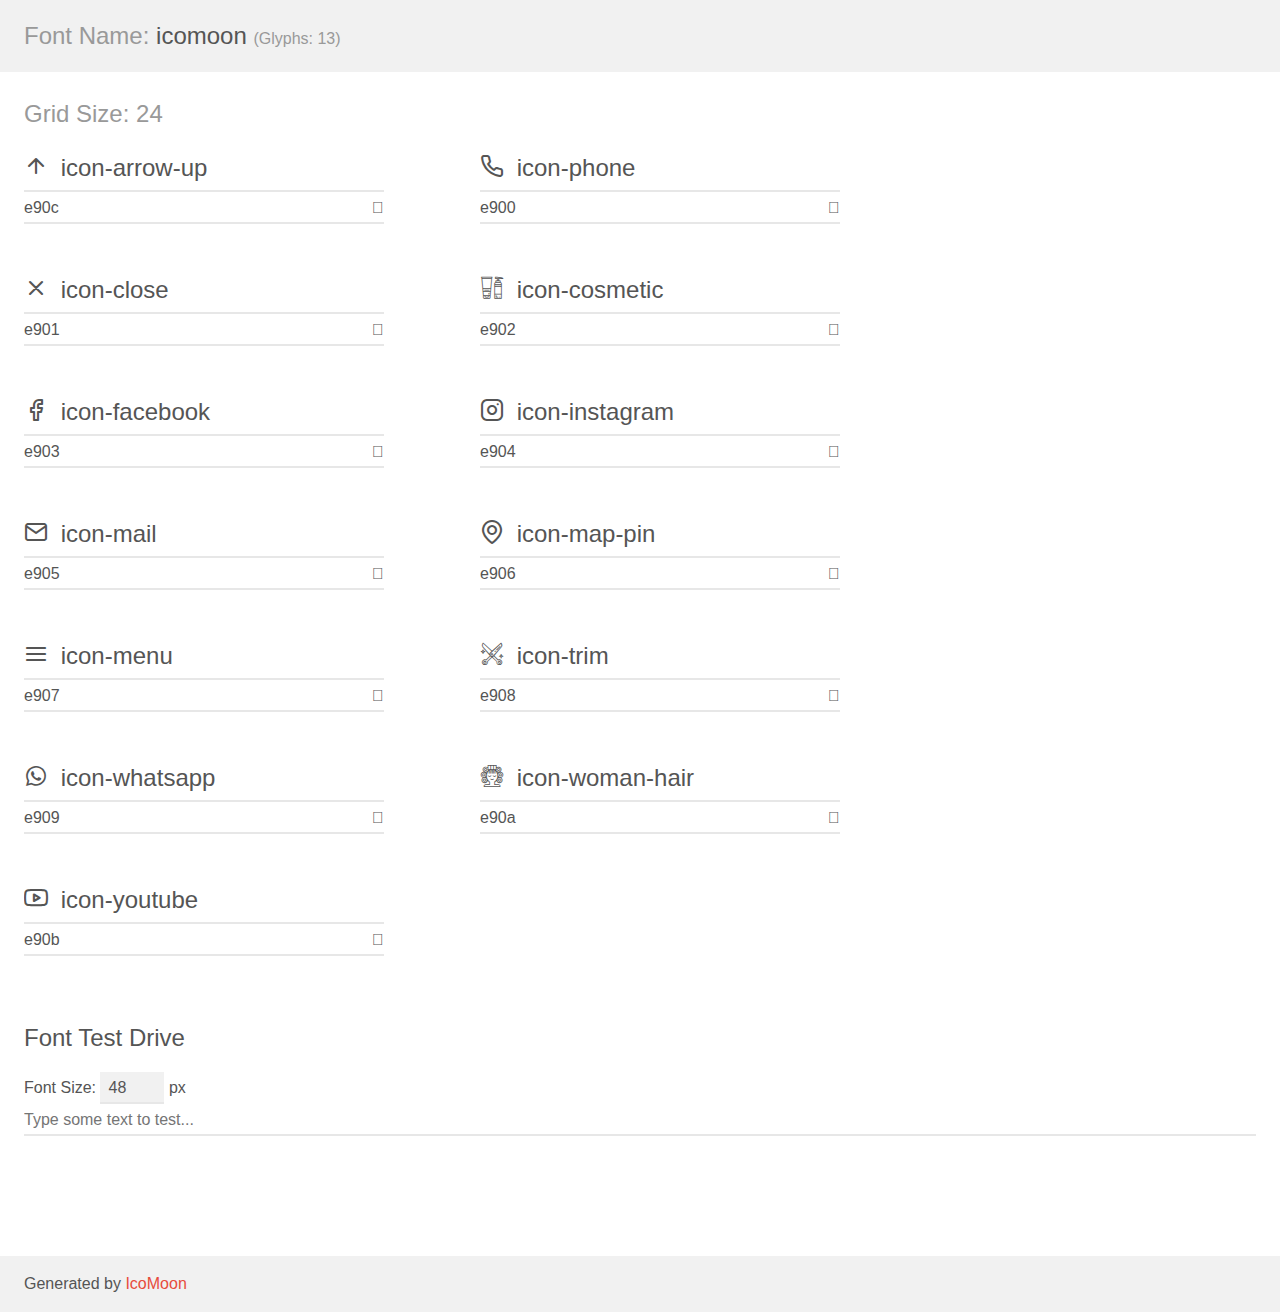
==== assets/fonts/demo.html @ 47280e42 "Add files via upload" ====
<!doctype html>
<html>
<head>
    <meta charset="utf-8">
    <title>IcoMoon Demo</title>
    <meta name="description" content="An Icon Font Generated By IcoMoon.io">
    <meta name="viewport" content="width=device-width, initial-scale=1">
    <link rel="stylesheet" href="demo-files/demo.css">
    <link rel="stylesheet" href="style.css"></head>
<body>
    <div class="bgc1 clearfix">
        <h1 class="mhmm mvm"><span class="fgc1">Font Name:</span> icomoon <small class="fgc1">(Glyphs:&nbsp;13)</small></h1>
    </div>
    <div class="clearfix mhl ptl">
        <h1 class="mvm mtn fgc1">Grid Size: 24</h1>
        <div class="glyph fs1">
            <div class="clearfix bshadow0 pbs">
                <span class="icon-arrow-up"></span>
                <span class="mls"> icon-arrow-up</span>
            </div>
            <fieldset class="fs0 size1of1 clearfix hidden-false">
                <input type="text" readonly value="e90c" class="unit size1of2" />
                <input type="text" maxlength="1" readonly value="&#xe90c;" class="unitRight size1of2 talign-right" />
            </fieldset>
            <div class="fs0 bshadow0 clearfix hidden-true">
                <span class="unit pvs fgc1">liga: </span>
                <input type="text" readonly value="" class="liga unitRight" />
            </div>
        </div>
        <div class="glyph fs1">
            <div class="clearfix bshadow0 pbs">
                <span class="icon-phone"></span>
                <span class="mls"> icon-phone</span>
            </div>
            <fieldset class="fs0 size1of1 clearfix hidden-false">
                <input type="text" readonly value="e900" class="unit size1of2" />
                <input type="text" maxlength="1" readonly value="&#xe900;" class="unitRight size1of2 talign-right" />
            </fieldset>
            <div class="fs0 bshadow0 clearfix hidden-true">
                <span class="unit pvs fgc1">liga: </span>
                <input type="text" readonly value="" class="liga unitRight" />
            </div>
        </div>
        <div class="glyph fs1">
            <div class="clearfix bshadow0 pbs">
                <span class="icon-close"></span>
                <span class="mls"> icon-close</span>
            </div>
            <fieldset class="fs0 size1of1 clearfix hidden-false">
                <input type="text" readonly value="e901" class="unit size1of2" />
                <input type="text" maxlength="1" readonly value="&#xe901;" class="unitRight size1of2 talign-right" />
            </fieldset>
            <div class="fs0 bshadow0 clearfix hidden-true">
                <span class="unit pvs fgc1">liga: </span>
                <input type="text" readonly value="" class="liga unitRight" />
            </div>
        </div>
        <div class="glyph fs1">
            <div class="clearfix bshadow0 pbs">
                <span class="icon-cosmetic"></span>
                <span class="mls"> icon-cosmetic</span>
            </div>
            <fieldset class="fs0 size1of1 clearfix hidden-false">
                <input type="text" readonly value="e902" class="unit size1of2" />
                <input type="text" maxlength="1" readonly value="&#xe902;" class="unitRight size1of2 talign-right" />
            </fieldset>
            <div class="fs0 bshadow0 clearfix hidden-true">
                <span class="unit pvs fgc1">liga: </span>
                <input type="text" readonly value="" class="liga unitRight" />
            </div>
        </div>
        <div class="glyph fs1">
            <div class="clearfix bshadow0 pbs">
                <span class="icon-facebook"></span>
                <span class="mls"> icon-facebook</span>
            </div>
            <fieldset class="fs0 size1of1 clearfix hidden-false">
                <input type="text" readonly value="e903" class="unit size1of2" />
                <input type="text" maxlength="1" readonly value="&#xe903;" class="unitRight size1of2 talign-right" />
            </fieldset>
            <div class="fs0 bshadow0 clearfix hidden-true">
                <span class="unit pvs fgc1">liga: </span>
                <input type="text" readonly value="" class="liga unitRight" />
            </div>
        </div>
        <div class="glyph fs1">
            <div class="clearfix bshadow0 pbs">
                <span class="icon-instagram"></span>
                <span class="mls"> icon-instagram</span>
            </div>
            <fieldset class="fs0 size1of1 clearfix hidden-false">
                <input type="text" readonly value="e904" class="unit size1of2" />
                <input type="text" maxlength="1" readonly value="&#xe904;" class="unitRight size1of2 talign-right" />
            </fieldset>
            <div class="fs0 bshadow0 clearfix hidden-true">
                <span class="unit pvs fgc1">liga: </span>
                <input type="text" readonly value="" class="liga unitRight" />
            </div>
        </div>
        <div class="glyph fs1">
            <div class="clearfix bshadow0 pbs">
                <span class="icon-mail"></span>
                <span class="mls"> icon-mail</span>
            </div>
            <fieldset class="fs0 size1of1 clearfix hidden-false">
                <input type="text" readonly value="e905" class="unit size1of2" />
                <input type="text" maxlength="1" readonly value="&#xe905;" class="unitRight size1of2 talign-right" />
            </fieldset>
            <div class="fs0 bshadow0 clearfix hidden-true">
                <span class="unit pvs fgc1">liga: </span>
                <input type="text" readonly value="" class="liga unitRight" />
            </div>
        </div>
        <div class="glyph fs1">
            <div class="clearfix bshadow0 pbs">
                <span class="icon-map-pin"></span>
                <span class="mls"> icon-map-pin</span>
            </div>
            <fieldset class="fs0 size1of1 clearfix hidden-false">
                <input type="text" readonly value="e906" class="unit size1of2" />
                <input type="text" maxlength="1" readonly value="&#xe906;" class="unitRight size1of2 talign-right" />
            </fieldset>
            <div class="fs0 bshadow0 clearfix hidden-true">
                <span class="unit pvs fgc1">liga: </span>
                <input type="text" readonly value="" class="liga unitRight" />
            </div>
        </div>
        <div class="glyph fs1">
            <div class="clearfix bshadow0 pbs">
                <span class="icon-menu"></span>
                <span class="mls"> icon-menu</span>
            </div>
            <fieldset class="fs0 size1of1 clearfix hidden-false">
                <input type="text" readonly value="e907" class="unit size1of2" />
                <input type="text" maxlength="1" readonly value="&#xe907;" class="unitRight size1of2 talign-right" />
            </fieldset>
            <div class="fs0 bshadow0 clearfix hidden-true">
                <span class="unit pvs fgc1">liga: </span>
                <input type="text" readonly value="" class="liga unitRight" />
            </div>
        </div>
        <div class="glyph fs1">
            <div class="clearfix bshadow0 pbs">
                <span class="icon-trim"></span>
                <span class="mls"> icon-trim</span>
            </div>
            <fieldset class="fs0 size1of1 clearfix hidden-false">
                <input type="text" readonly value="e908" class="unit size1of2" />
                <input type="text" maxlength="1" readonly value="&#xe908;" class="unitRight size1of2 talign-right" />
            </fieldset>
            <div class="fs0 bshadow0 clearfix hidden-true">
                <span class="unit pvs fgc1">liga: </span>
                <input type="text" readonly value="" class="liga unitRight" />
            </div>
        </div>
        <div class="glyph fs1">
            <div class="clearfix bshadow0 pbs">
                <span class="icon-whatsapp"></span>
                <span class="mls"> icon-whatsapp</span>
            </div>
            <fieldset class="fs0 size1of1 clearfix hidden-false">
                <input type="text" readonly value="e909" class="unit size1of2" />
                <input type="text" maxlength="1" readonly value="&#xe909;" class="unitRight size1of2 talign-right" />
            </fieldset>
            <div class="fs0 bshadow0 clearfix hidden-true">
                <span class="unit pvs fgc1">liga: </span>
                <input type="text" readonly value="" class="liga unitRight" />
            </div>
        </div>
        <div class="glyph fs1">
            <div class="clearfix bshadow0 pbs">
                <span class="icon-woman-hair"></span>
                <span class="mls"> icon-woman-hair</span>
            </div>
            <fieldset class="fs0 size1of1 clearfix hidden-false">
                <input type="text" readonly value="e90a" class="unit size1of2" />
                <input type="text" maxlength="1" readonly value="&#xe90a;" class="unitRight size1of2 talign-right" />
            </fieldset>
            <div class="fs0 bshadow0 clearfix hidden-true">
                <span class="unit pvs fgc1">liga: </span>
                <input type="text" readonly value="" class="liga unitRight" />
            </div>
        </div>
        <div class="glyph fs1">
            <div class="clearfix bshadow0 pbs">
                <span class="icon-youtube"></span>
                <span class="mls"> icon-youtube</span>
            </div>
            <fieldset class="fs0 size1of1 clearfix hidden-false">
                <input type="text" readonly value="e90b" class="unit size1of2" />
                <input type="text" maxlength="1" readonly value="&#xe90b;" class="unitRight size1of2 talign-right" />
            </fieldset>
            <div class="fs0 bshadow0 clearfix hidden-true">
                <span class="unit pvs fgc1">liga: </span>
                <input type="text" readonly value="" class="liga unitRight" />
            </div>
        </div>
    </div>

    <!--[if gt IE 8]><!-->
    <div class="mhl clearfix mbl">
        <h1>Font Test Drive</h1>
        <label>
            Font Size: <input id="fontSize" type="number" class="textbox0 mbm"
            min="8" value="48" />
            px
        </label>
        <input id="testText" type="text" class="phl size1of1 mvl"
        placeholder="Type some text to test..." value=""/>
        <div id="testDrive" class="icon-" style="font-family: icomoon">&nbsp;
        </div>
    </div>
    <!--<![endif]-->
    <div class="bgc1 clearfix">
        <p class="mhl">Generated by <a href="https://icomoon.io/app">IcoMoon</a></p>
    </div>

    <script src="demo-files/demo.js"></script>
</body>
</html>
---- assets/fonts/demo-files/demo.css ----
body {
  padding: 0;
  margin: 0;
  font-family: sans-serif;
  font-size: 1em;
  line-height: 1.5;
  color: #555;
  background: #fff;
}
h1 {
  font-size: 1.5em;
  font-weight: normal;
}
small {
  font-size: .66666667em;
}
a {
  color: #e74c3c;
  text-decoration: none;
}
a:hover, a:focus {
  box-shadow: 0 1px #e74c3c;
}
.bshadow0, input {
  box-shadow: inset 0 -2px #e7e7e7;
}
input:hover {
  box-shadow: inset 0 -2px #ccc;
}
input, fieldset {
  font-family: sans-serif;
  font-size: 1em;
  margin: 0;
  padding: 0;
  border: 0;
}
input {
  color: inherit;
  line-height: 1.5;
  height: 1.5em;
  padding: .25em 0;
}
input:focus {
  outline: none;
  box-shadow: inset 0 -2px #449fdb;
}
.glyph {
  font-size: 16px;
  width: 15em;
  padding-bottom: 1em;
  margin-right: 4em;
  margin-bottom: 1em;
  float: left;
  overflow: hidden;
}
.liga {
  width: 80%;
  width: calc(100% - 2.5em);
}
.talign-right {
  text-align: right;
}
.talign-center {
  text-align: center;
}
.bgc1 {
  background: #f1f1f1;
}
.fgc1 {
  color: #999;
}
.fgc0 {
  color: #000;
}
p {
  margin-top: 1em;
  margin-bottom: 1em;
}
.mvm {
  margin-top: .75em;
  margin-bottom: .75em;
}
.mtn {
  margin-top: 0;
}
.mtl, .mal {
  margin-top: 1.5em;
}
.mbl, .mal {
  margin-bottom: 1.5em;
}
.mal, .mhl {
  margin-left: 1.5em;
  margin-right: 1.5em;
}
.mhmm {
  margin-left: 1em;
  margin-right: 1em;
}
.mls {
  margin-left: .25em;
}
.ptl {
  padding-top: 1.5em;
}
.pbs, .pvs {
  padding-bottom: .25em;
}
.pvs, .pts {
  padding-top: .25em;
}
.unit {
  float: left;
}
.unitRight {
  float: right;
}
.size1of2 {
  width: 50%;
}
.size1of1 {
  width: 100%;
}
.clearfix:before, .clearfix:after {
  content: " ";
  display: table;
}
.clearfix:after {
  clear: both;
}
.hidden-true {
  display: none;
}
.textbox0 {
  width: 3em;
  background: #f1f1f1;
  padding: .25em .5em;
  line-height: 1.5;
  height: 1.5em;
}
#testDrive {
  display: block;
  padding-top: 24px;
  line-height: 1.5;
}
.fs0 {
  font-size: 16px;
}
.fs1 {
  font-size: 24px;
}
---- assets/fonts/style.css ----
@font-face {
  font-family: 'icomoon';
  src:  url('fonts/icomoon.eot?pb82g0');
  src:  url('fonts/icomoon.eot?pb82g0#iefix') format('embedded-opentype'),
    url('fonts/icomoon.ttf?pb82g0') format('truetype'),
    url('fonts/icomoon.woff?pb82g0') format('woff'),
    url('fonts/icomoon.svg?pb82g0#icomoon') format('svg');
  font-weight: normal;
  font-style: normal;
  font-display: block;
}

[class^="icon-"], [class*=" icon-"] {
  /* use !important to prevent issues with browser extensions that change fonts */
  font-family: 'icomoon' !important;
  speak: never;
  font-style: normal;
  font-weight: normal;
  font-variant: normal;
  text-transform: none;
  line-height: 1;

  /* Better Font Rendering =========== */
  -webkit-font-smoothing: antialiased;
  -moz-osx-font-smoothing: grayscale;
}

.icon-arrow-up:before {
  content: "\e90c";
}
.icon-phone:before {
  content: "\e900";
}
.icon-close:before {
  content: "\e901";
}
.icon-cosmetic:before {
  content: "\e902";
}
.icon-facebook:before {
  content: "\e903";
}
.icon-instagram:before {
  content: "\e904";
}
.icon-mail:before {
  content: "\e905";
}
.icon-map-pin:before {
  content: "\e906";
}
.icon-menu:before {
  content: "\e907";
}
.icon-trim:before {
  content: "\e908";
}
.icon-whatsapp:before {
  content: "\e909";
}
.icon-woman-hair:before {
  content: "\e90a";
}
.icon-youtube:before {
  content: "\e90b";
}
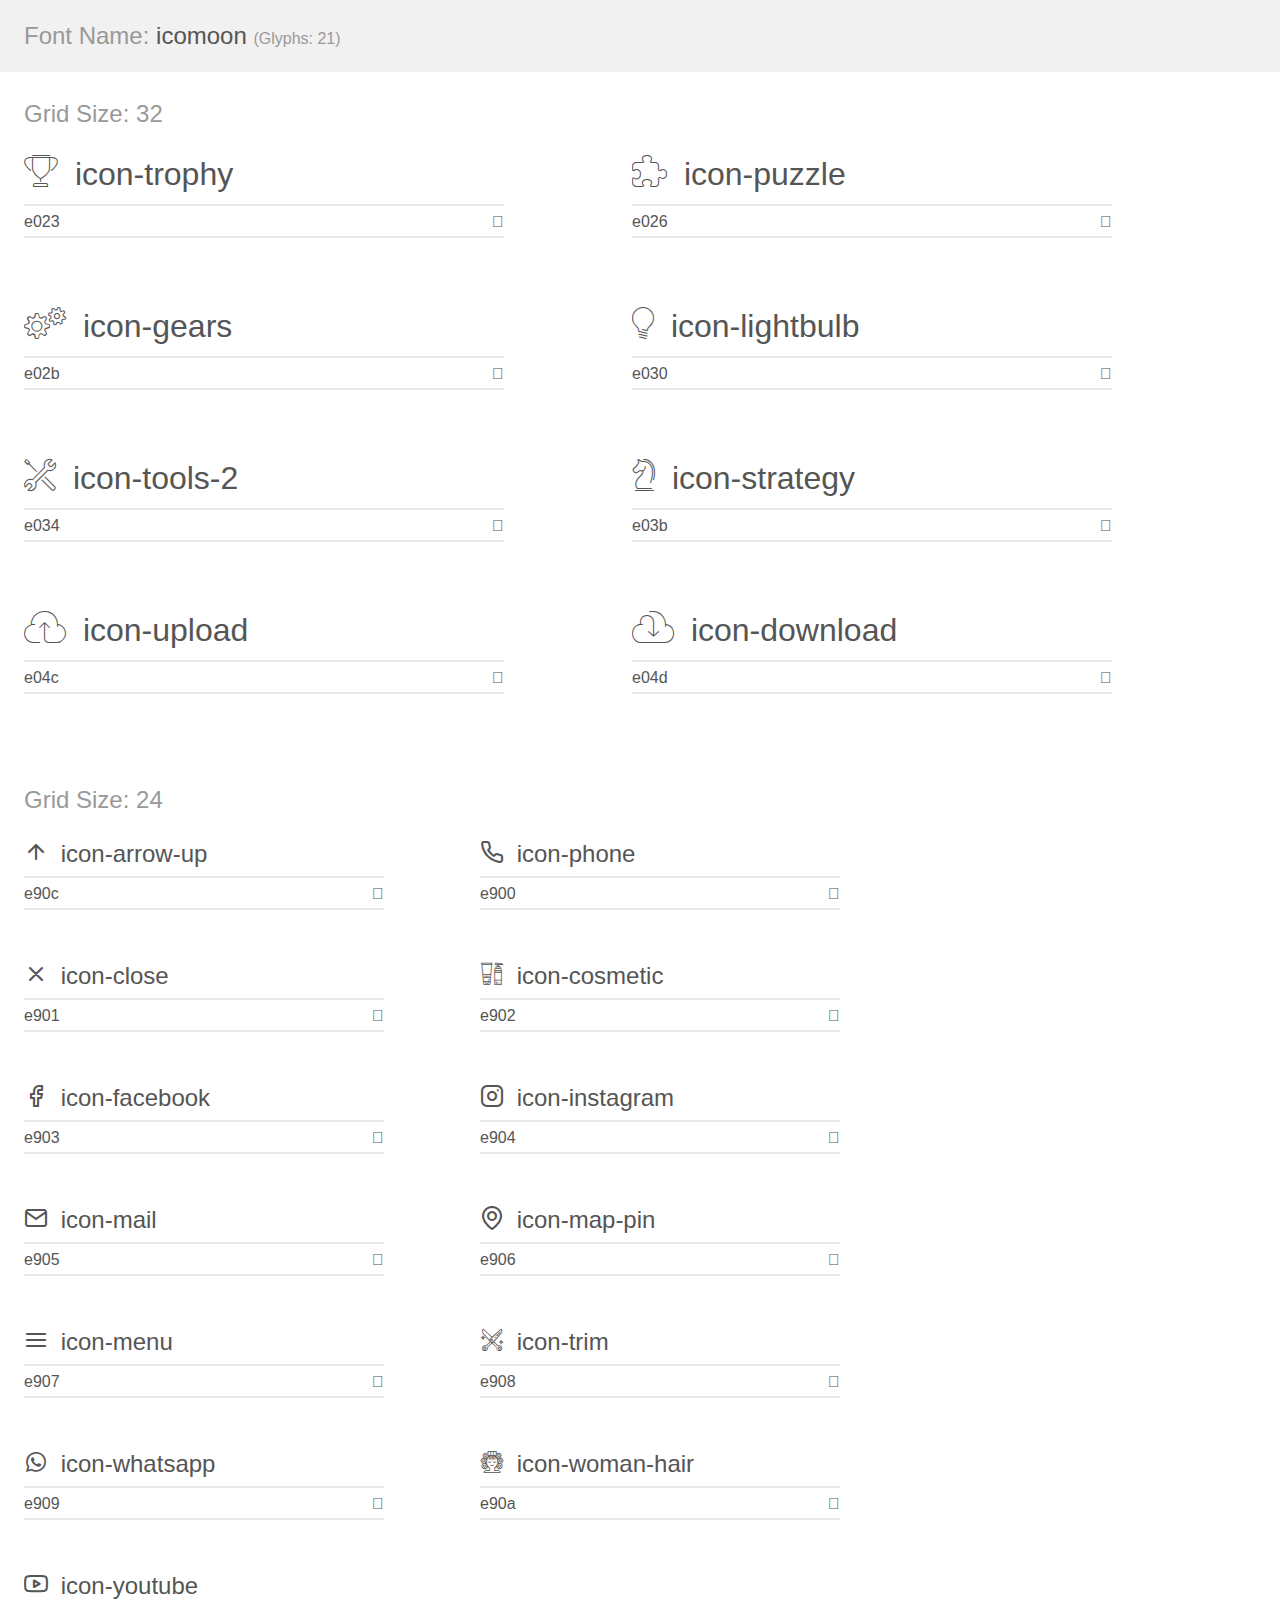
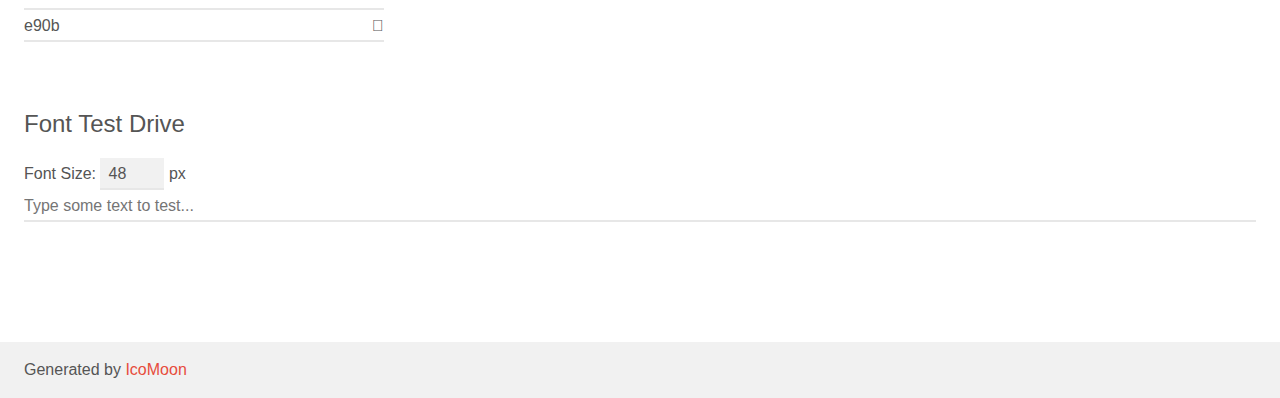
==== commit 8391559d: "Add files via upload" ====
--- a/assets/fonts/demo.html
+++ b/assets/fonts/demo.html
@@ -9,11 +9,126 @@
     <link rel="stylesheet" href="style.css"></head>
 <body>
     <div class="bgc1 clearfix">
-        <h1 class="mhmm mvm"><span class="fgc1">Font Name:</span> icomoon <small class="fgc1">(Glyphs:&nbsp;13)</small></h1>
+        <h1 class="mhmm mvm"><span class="fgc1">Font Name:</span> icomoon <small class="fgc1">(Glyphs:&nbsp;21)</small></h1>
+    </div>
+    <div class="clearfix mhl ptl">
+        <h1 class="mvm mtn fgc1">Grid Size: 32</h1>
+        <div class="glyph fs1">
+            <div class="clearfix bshadow0 pbs">
+                <span class="icon-trophy"></span>
+                <span class="mls"> icon-trophy</span>
+            </div>
+            <fieldset class="fs0 size1of1 clearfix hidden-false">
+                <input type="text" readonly value="e023" class="unit size1of2" />
+                <input type="text" maxlength="1" readonly value="&#xe023;" class="unitRight size1of2 talign-right" />
+            </fieldset>
+            <div class="fs0 bshadow0 clearfix hidden-true">
+                <span class="unit pvs fgc1">liga: </span>
+                <input type="text" readonly value="" class="liga unitRight" />
+            </div>
+        </div>
+        <div class="glyph fs1">
+            <div class="clearfix bshadow0 pbs">
+                <span class="icon-puzzle"></span>
+                <span class="mls"> icon-puzzle</span>
+            </div>
+            <fieldset class="fs0 size1of1 clearfix hidden-false">
+                <input type="text" readonly value="e026" class="unit size1of2" />
+                <input type="text" maxlength="1" readonly value="&#xe026;" class="unitRight size1of2 talign-right" />
+            </fieldset>
+            <div class="fs0 bshadow0 clearfix hidden-true">
+                <span class="unit pvs fgc1">liga: </span>
+                <input type="text" readonly value="" class="liga unitRight" />
+            </div>
+        </div>
+        <div class="glyph fs1">
+            <div class="clearfix bshadow0 pbs">
+                <span class="icon-gears"></span>
+                <span class="mls"> icon-gears</span>
+            </div>
+            <fieldset class="fs0 size1of1 clearfix hidden-false">
+                <input type="text" readonly value="e02b" class="unit size1of2" />
+                <input type="text" maxlength="1" readonly value="&#xe02b;" class="unitRight size1of2 talign-right" />
+            </fieldset>
+            <div class="fs0 bshadow0 clearfix hidden-true">
+                <span class="unit pvs fgc1">liga: </span>
+                <input type="text" readonly value="" class="liga unitRight" />
+            </div>
+        </div>
+        <div class="glyph fs1">
+            <div class="clearfix bshadow0 pbs">
+                <span class="icon-lightbulb"></span>
+                <span class="mls"> icon-lightbulb</span>
+            </div>
+            <fieldset class="fs0 size1of1 clearfix hidden-false">
+                <input type="text" readonly value="e030" class="unit size1of2" />
+                <input type="text" maxlength="1" readonly value="&#xe030;" class="unitRight size1of2 talign-right" />
+            </fieldset>
+            <div class="fs0 bshadow0 clearfix hidden-true">
+                <span class="unit pvs fgc1">liga: </span>
+                <input type="text" readonly value="" class="liga unitRight" />
+            </div>
+        </div>
+        <div class="glyph fs1">
+            <div class="clearfix bshadow0 pbs">
+                <span class="icon-tools-2"></span>
+                <span class="mls"> icon-tools-2</span>
+            </div>
+            <fieldset class="fs0 size1of1 clearfix hidden-false">
+                <input type="text" readonly value="e034" class="unit size1of2" />
+                <input type="text" maxlength="1" readonly value="&#xe034;" class="unitRight size1of2 talign-right" />
+            </fieldset>
+            <div class="fs0 bshadow0 clearfix hidden-true">
+                <span class="unit pvs fgc1">liga: </span>
+                <input type="text" readonly value="" class="liga unitRight" />
+            </div>
+        </div>
+        <div class="glyph fs1">
+            <div class="clearfix bshadow0 pbs">
+                <span class="icon-strategy"></span>
+                <span class="mls"> icon-strategy</span>
+            </div>
+            <fieldset class="fs0 size1of1 clearfix hidden-false">
+                <input type="text" readonly value="e03b" class="unit size1of2" />
+                <input type="text" maxlength="1" readonly value="&#xe03b;" class="unitRight size1of2 talign-right" />
+            </fieldset>
+            <div class="fs0 bshadow0 clearfix hidden-true">
+                <span class="unit pvs fgc1">liga: </span>
+                <input type="text" readonly value="" class="liga unitRight" />
+            </div>
+        </div>
+        <div class="glyph fs1">
+            <div class="clearfix bshadow0 pbs">
+                <span class="icon-upload"></span>
+                <span class="mls"> icon-upload</span>
+            </div>
+            <fieldset class="fs0 size1of1 clearfix hidden-false">
+                <input type="text" readonly value="e04c" class="unit size1of2" />
+                <input type="text" maxlength="1" readonly value="&#xe04c;" class="unitRight size1of2 talign-right" />
+            </fieldset>
+            <div class="fs0 bshadow0 clearfix hidden-true">
+                <span class="unit pvs fgc1">liga: </span>
+                <input type="text" readonly value="" class="liga unitRight" />
+            </div>
+        </div>
+        <div class="glyph fs1">
+            <div class="clearfix bshadow0 pbs">
+                <span class="icon-download"></span>
+                <span class="mls"> icon-download</span>
+            </div>
+            <fieldset class="fs0 size1of1 clearfix hidden-false">
+                <input type="text" readonly value="e04d" class="unit size1of2" />
+                <input type="text" maxlength="1" readonly value="&#xe04d;" class="unitRight size1of2 talign-right" />
+            </fieldset>
+            <div class="fs0 bshadow0 clearfix hidden-true">
+                <span class="unit pvs fgc1">liga: </span>
+                <input type="text" readonly value="" class="liga unitRight" />
+            </div>
+        </div>
     </div>
     <div class="clearfix mhl ptl">
         <h1 class="mvm mtn fgc1">Grid Size: 24</h1>
-        <div class="glyph fs1">
+        <div class="glyph fs2">
             <div class="clearfix bshadow0 pbs">
                 <span class="icon-arrow-up"></span>
                 <span class="mls"> icon-arrow-up</span>
@@ -27,7 +142,7 @@
                 <input type="text" readonly value="" class="liga unitRight" />
             </div>
         </div>
-        <div class="glyph fs1">
+        <div class="glyph fs2">
             <div class="clearfix bshadow0 pbs">
                 <span class="icon-phone"></span>
                 <span class="mls"> icon-phone</span>
@@ -41,7 +156,7 @@
                 <input type="text" readonly value="" class="liga unitRight" />
             </div>
         </div>
-        <div class="glyph fs1">
+        <div class="glyph fs2">
             <div class="clearfix bshadow0 pbs">
                 <span class="icon-close"></span>
                 <span class="mls"> icon-close</span>
@@ -55,7 +170,7 @@
                 <input type="text" readonly value="" class="liga unitRight" />
             </div>
         </div>
-        <div class="glyph fs1">
+        <div class="glyph fs2">
             <div class="clearfix bshadow0 pbs">
                 <span class="icon-cosmetic"></span>
                 <span class="mls"> icon-cosmetic</span>
@@ -69,7 +184,7 @@
                 <input type="text" readonly value="" class="liga unitRight" />
             </div>
         </div>
-        <div class="glyph fs1">
+        <div class="glyph fs2">
             <div class="clearfix bshadow0 pbs">
                 <span class="icon-facebook"></span>
                 <span class="mls"> icon-facebook</span>
@@ -83,7 +198,7 @@
                 <input type="text" readonly value="" class="liga unitRight" />
             </div>
         </div>
-        <div class="glyph fs1">
+        <div class="glyph fs2">
             <div class="clearfix bshadow0 pbs">
                 <span class="icon-instagram"></span>
                 <span class="mls"> icon-instagram</span>
@@ -97,7 +212,7 @@
                 <input type="text" readonly value="" class="liga unitRight" />
             </div>
         </div>
-        <div class="glyph fs1">
+        <div class="glyph fs2">
             <div class="clearfix bshadow0 pbs">
                 <span class="icon-mail"></span>
                 <span class="mls"> icon-mail</span>
@@ -111,7 +226,7 @@
                 <input type="text" readonly value="" class="liga unitRight" />
             </div>
         </div>
-        <div class="glyph fs1">
+        <div class="glyph fs2">
             <div class="clearfix bshadow0 pbs">
                 <span class="icon-map-pin"></span>
                 <span class="mls"> icon-map-pin</span>
@@ -125,7 +240,7 @@
                 <input type="text" readonly value="" class="liga unitRight" />
             </div>
         </div>
-        <div class="glyph fs1">
+        <div class="glyph fs2">
             <div class="clearfix bshadow0 pbs">
                 <span class="icon-menu"></span>
                 <span class="mls"> icon-menu</span>
@@ -139,7 +254,7 @@
                 <input type="text" readonly value="" class="liga unitRight" />
             </div>
         </div>
-        <div class="glyph fs1">
+        <div class="glyph fs2">
             <div class="clearfix bshadow0 pbs">
                 <span class="icon-trim"></span>
                 <span class="mls"> icon-trim</span>
@@ -153,7 +268,7 @@
                 <input type="text" readonly value="" class="liga unitRight" />
             </div>
         </div>
-        <div class="glyph fs1">
+        <div class="glyph fs2">
             <div class="clearfix bshadow0 pbs">
                 <span class="icon-whatsapp"></span>
                 <span class="mls"> icon-whatsapp</span>
@@ -167,7 +282,7 @@
                 <input type="text" readonly value="" class="liga unitRight" />
             </div>
         </div>
-        <div class="glyph fs1">
+        <div class="glyph fs2">
             <div class="clearfix bshadow0 pbs">
                 <span class="icon-woman-hair"></span>
                 <span class="mls"> icon-woman-hair</span>
@@ -181,7 +296,7 @@
                 <input type="text" readonly value="" class="liga unitRight" />
             </div>
         </div>
-        <div class="glyph fs1">
+        <div class="glyph fs2">
             <div class="clearfix bshadow0 pbs">
                 <span class="icon-youtube"></span>
                 <span class="mls"> icon-youtube</span>
--- a/assets/fonts/demo-files/demo.css
+++ b/assets/fonts/demo-files/demo.css
@@ -147,6 +147,9 @@
   font-size: 16px;
 }
 .fs1 {
+  font-size: 32px;
+}
+.fs2 {
   font-size: 24px;
 }
 
--- a/assets/fonts/style.css
+++ b/assets/fonts/style.css
@@ -1,10 +1,10 @@
 @font-face {
   font-family: 'icomoon';
-  src:  url('fonts/icomoon.eot?pb82g0');
-  src:  url('fonts/icomoon.eot?pb82g0#iefix') format('embedded-opentype'),
-    url('fonts/icomoon.ttf?pb82g0') format('truetype'),
-    url('fonts/icomoon.woff?pb82g0') format('woff'),
-    url('fonts/icomoon.svg?pb82g0#icomoon') format('svg');
+  src:  url('fonts/icomoon.eot?nk23de');
+  src:  url('fonts/icomoon.eot?nk23de#iefix') format('embedded-opentype'),
+    url('fonts/icomoon.ttf?nk23de') format('truetype'),
+    url('fonts/icomoon.woff?nk23de') format('woff'),
+    url('fonts/icomoon.svg?nk23de#icomoon') format('svg');
   font-weight: normal;
   font-style: normal;
   font-display: block;
@@ -25,6 +25,30 @@
   -moz-osx-font-smoothing: grayscale;
 }
 
+.icon-trophy:before {
+  content: "\e023";
+}
+.icon-puzzle:before {
+  content: "\e026";
+}
+.icon-gears:before {
+  content: "\e02b";
+}
+.icon-lightbulb:before {
+  content: "\e030";
+}
+.icon-tools-2:before {
+  content: "\e034";
+}
+.icon-strategy:before {
+  content: "\e03b";
+}
+.icon-upload:before {
+  content: "\e04c";
+}
+.icon-download:before {
+  content: "\e04d";
+}
 .icon-arrow-up:before {
   content: "\e90c";
 }
